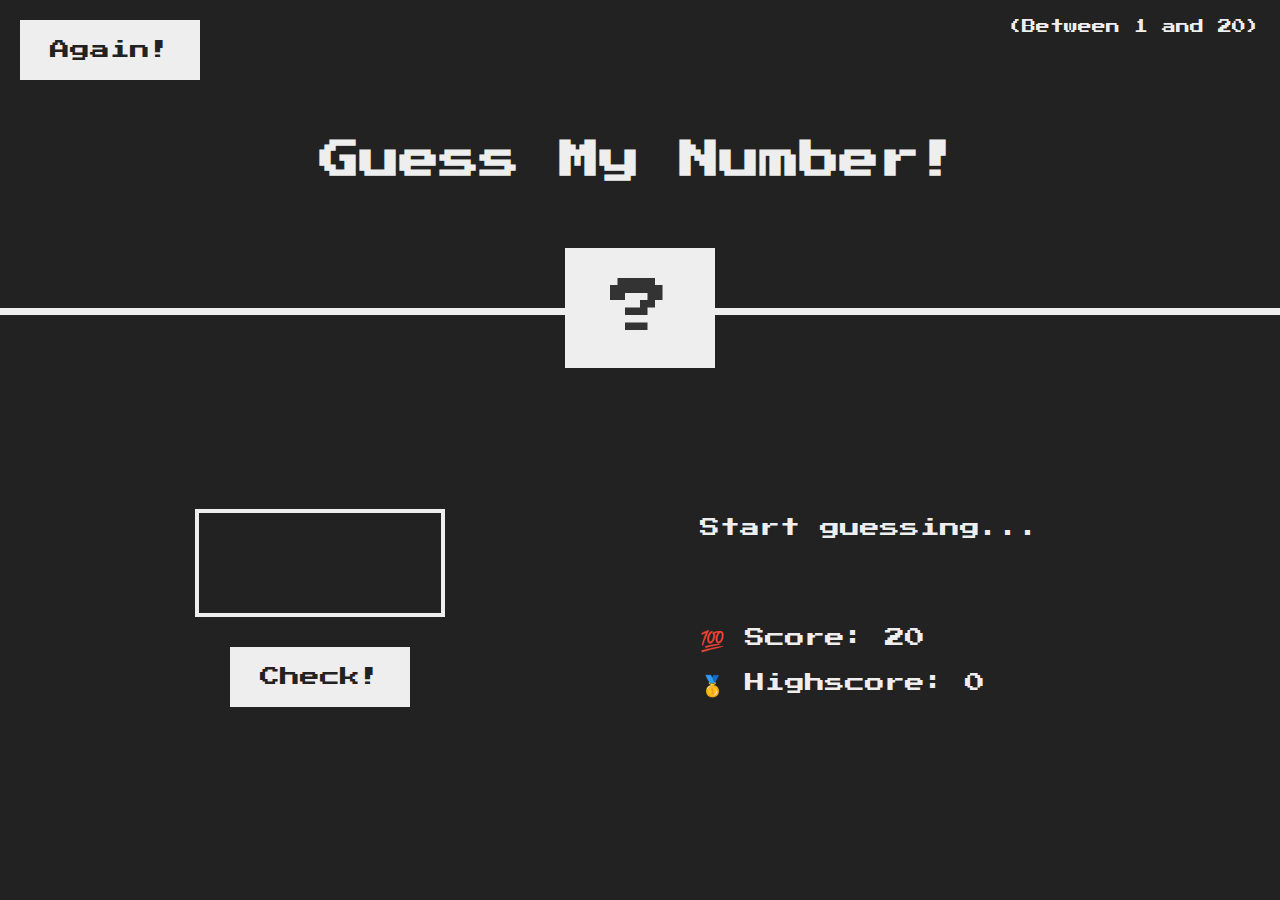
==== Guess-my-number/index.html @ b2dc9956 "Modal and adding git in repo" ====
<!DOCTYPE html>
<html lang="en">
  <head>
    <meta charset="UTF-8" />
    <meta name="viewport" content="width=device-width, initial-scale=1.0" />
    <meta http-equiv="X-UA-Compatible" content="ie=edge" />
    <link rel="stylesheet" href="style.css" />
    <title>Guess My Number!</title>
  </head>
  <body>
    <header>
      <h1>Guess My Number!</h1>
      <p class="between">(Between 1 and 20)</p>
      <button class="btn again">Again!</button>
      <div class="number">?</div>
    </header>
    <main>
      <section class="left">
        <input type="number" class="guess" />
        <button class="btn check">Check!</button>
      </section>
      <section class="right">
        <p class="message">Start guessing...</p>
        <p class="label-score">💯 Score: <span class="score">20</span></p>
        <p class="label-highscore">
          🥇 Highscore: <span class="highscore">0</span>
        </p>
      </section>
    </main>
    <script src="script.js"></script>
  </body>
</html>
---- Guess-my-number/style.css ----
@import url('https://fonts.googleapis.com/css?family=Press+Start+2P&display=swap');

* {
  margin: 0;
  padding: 0;
  box-sizing: inherit;
}

html {
  font-size: 62.5%;
  box-sizing: border-box;
}

body {
  font-family: 'Press Start 2P', sans-serif;
  color: #eee;
  background-color: #222;
  /* background-color: #60b347; */
}

/* LAYOUT */
header {
  position: relative;
  height: 35vh;
  border-bottom: 7px solid #eee;
}

main {
  height: 65vh;
  color: #eee;
  display: flex;
  align-items: center;
  justify-content: space-around;
}

.left {
  width: 52rem;
  display: flex;
  flex-direction: column;
  align-items: center;
}

.right {
  width: 52rem;
  font-size: 2rem;
}

/* ELEMENTS STYLE */
h1 {
  font-size: 4rem;
  text-align: center;
  position: absolute;
  width: 100%;
  top: 52%;
  left: 50%;
  transform: translate(-50%, -50%);
}

.number {
  background: #eee;
  color: #333;
  font-size: 6rem;
  width: 15rem;
  padding: 3rem 0rem;
  text-align: center;
  position: absolute;
  bottom: 0;
  left: 50%;
  transform: translate(-50%, 50%);
}

.between {
  font-size: 1.4rem;
  position: absolute;
  top: 2rem;
  right: 2rem;
}

.again {
  position: absolute;
  top: 2rem;
  left: 2rem;
}

.guess {
  background: none;
  border: 4px solid #eee;
  font-family: inherit;
  color: inherit;
  font-size: 5rem;
  padding: 2.5rem;
  width: 25rem;
  text-align: center;
  display: block;
  margin-bottom: 3rem;
}

.btn {
  border: none;
  background-color: #eee;
  color: #222;
  font-size: 2rem;
  font-family: inherit;
  padding: 2rem 3rem;
  cursor: pointer;
}

.btn:hover {
  background-color: #ccc;
}

.message {
  margin-bottom: 8rem;
  height: 3rem;
}

.label-score {
  margin-bottom: 2rem;
}
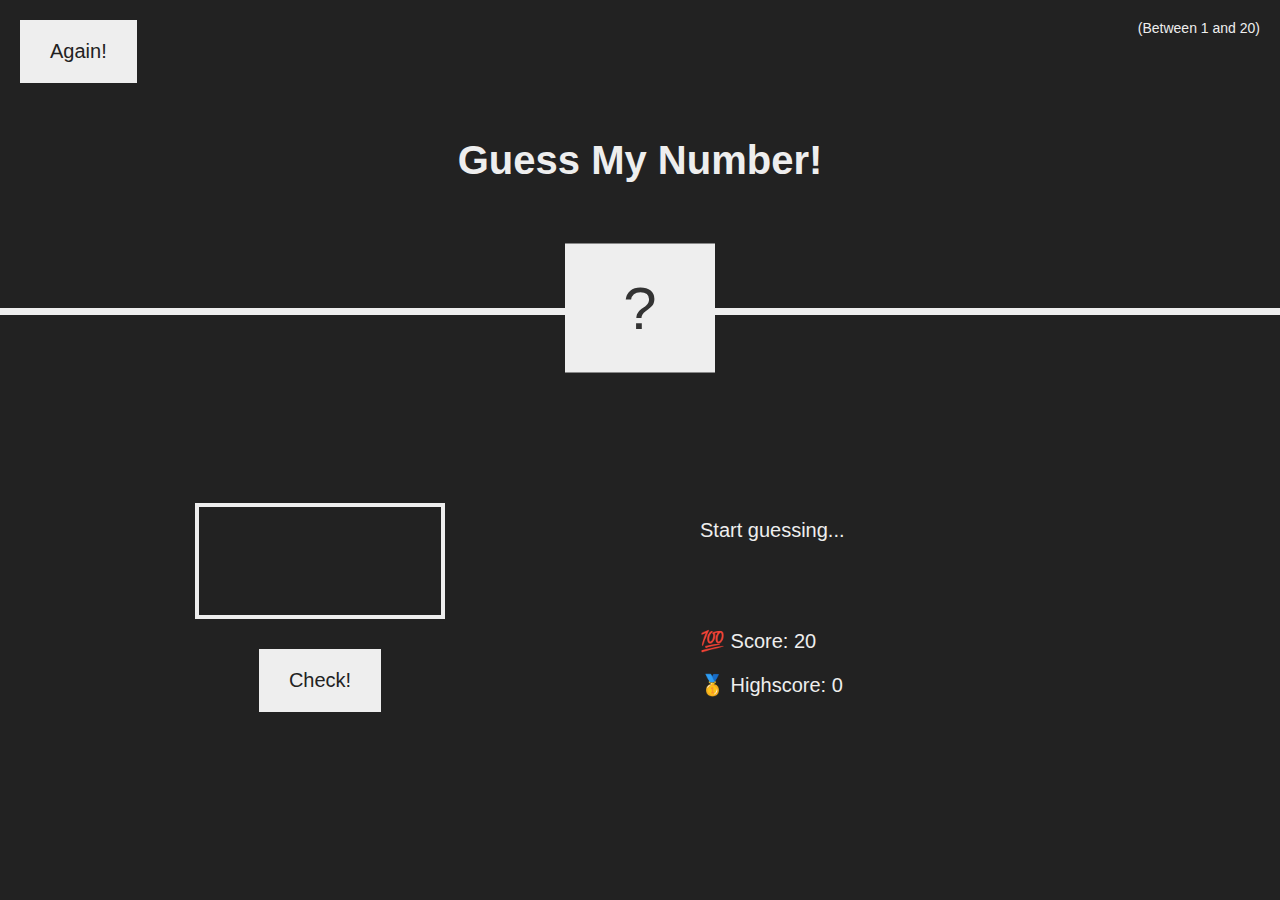
==== commit 1bb34e5f: "trying things out" ====
--- a/Guess-my-number/index.html
+++ b/Guess-my-number/index.html
@@ -5,10 +5,11 @@
     <meta name="viewport" content="width=device-width, initial-scale=1.0" />
     <meta http-equiv="X-UA-Compatible" content="ie=edge" />
     <link rel="stylesheet" href="style.css" />
+    <!-- <link rel="stylesheet" href="style1.css" /> -->
     <title>Guess My Number!</title>
   </head>
   <body>
-    <header>
+    <header class="border">
       <h1>Guess My Number!</h1>
       <p class="between">(Between 1 and 20)</p>
       <button class="btn again">Again!</button>
--- a/Guess-my-number/style.css
+++ b/Guess-my-number/style.css
@@ -1,4 +1,4 @@
-@import url('https://fonts.googleapis.com/css?family=Press+Start+2P&display=swap');
+/* @import url('https://fonts.googleapis.com/css?family=Press+Start+2P&display=swap'); */
 
 * {
   margin: 0;
--- a/Guess-my-number/style1.css
+++ b/Guess-my-number/style1.css
@@ -0,0 +1,41 @@
+* {
+  margin: 0;
+  padding: 0;
+  font-size: 62.5%;
+}
+body {
+  background-color: #324;
+}
+header {
+  font-size: 3rem;
+  display: flex;
+  flex-direction: column;
+}
+h1 {
+  font-size: 7rem;
+  justify-content: center;
+  text-align: center;
+}
+.btn {
+  width: 20%;
+  background-color: black;
+  color: #aaa;
+  padding: 1rem;
+  border-radius: 5px;
+  margin: auto;
+  font-size: large;
+  display: block;
+  margin: 3rem auto 2rem;
+}
+
+.guess {
+  margin: auto;
+  display: block;
+  width: 20%;
+  height: 10vh;
+  color: #aaa;
+  background-color: #324;
+  border: 1rem solid #aaa;
+  font-size: 3rem;
+  text-align: center;
+}
